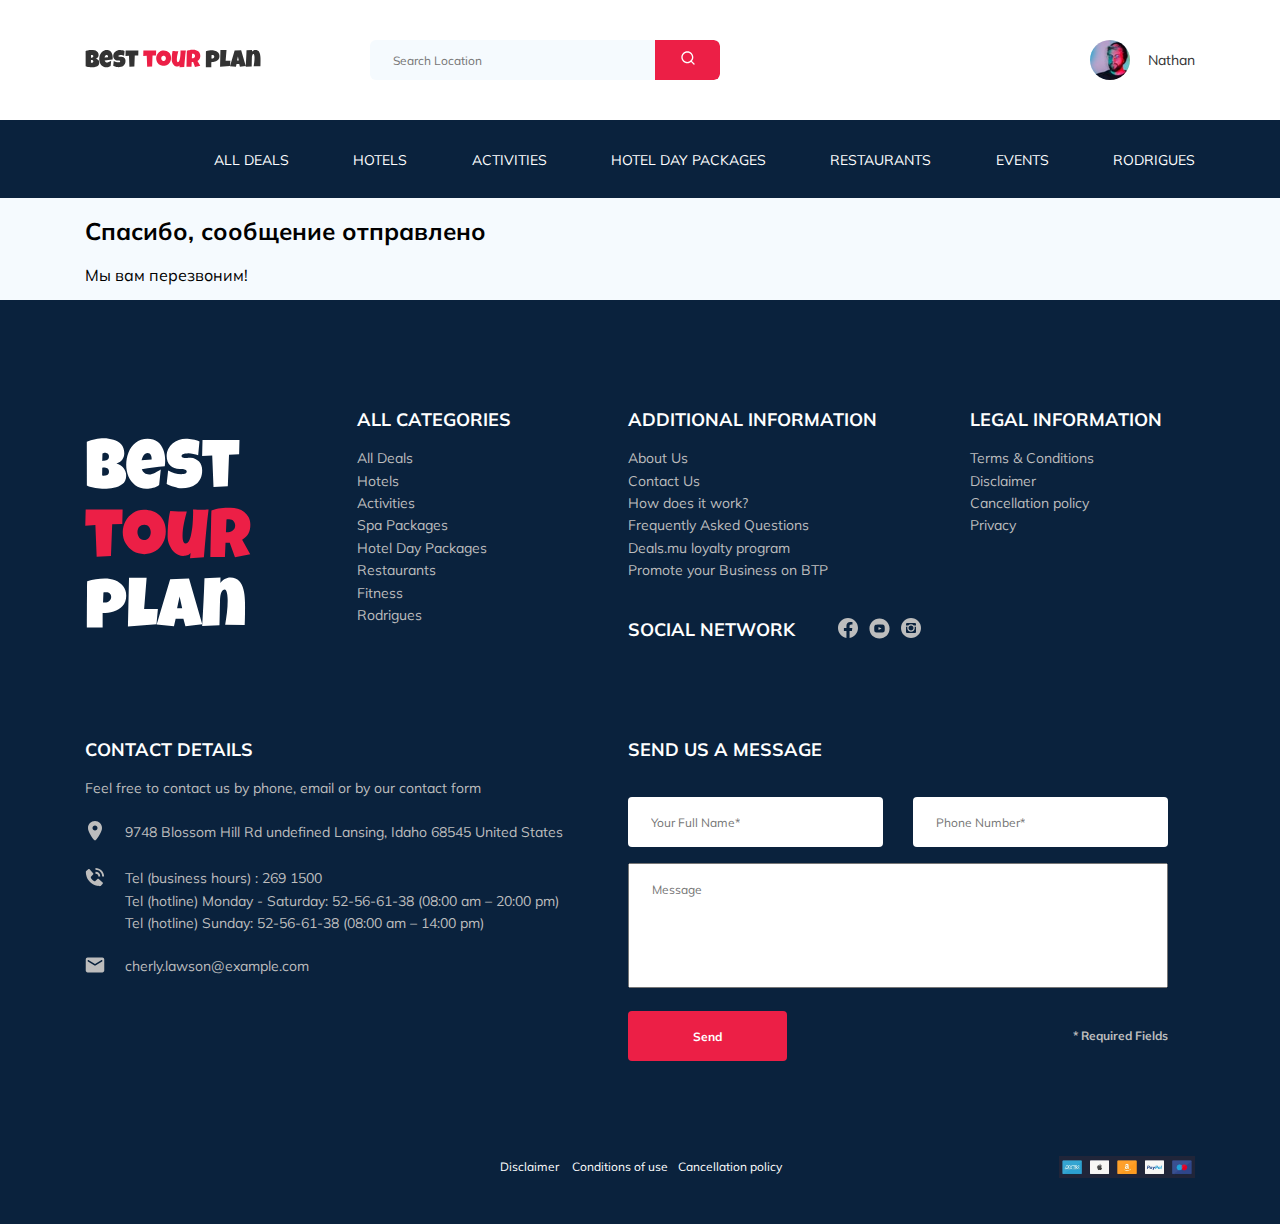
==== thankyou.html @ fdce891c "create php file. added phpmailer" ====
<!DOCTYPE html>
<html lang="en">
  <head>
    <meta charset="UTF-8" />
    <meta http-equiv="X-UA-Compatible" content="IE=edge" />
    <meta name="viewport" content="width=device-width, initial-scale=1" />
    <meta
      name="viewport"
      content="initial-scale=1.0, user-scalable=no, maximum-scale=1"
    />

    <title>Best Tour-Plan:Hotel Booking</title>
    <link rel="preconnect" href="https://fonts.googleapis.com" />
    <link rel="preconnect" href="https://fonts.gstatic.com" crossorigin />
    <link
      href="https://fonts.googleapis.com/css2?family=Mulish:wght@300;400;600;700&family=Nunito:wght@400;600;800&display=swap"
      rel="stylesheet"
    />
    <link rel="stylesheet" href="css/style.css" />
    <link rel="stylesheet" href="css/normalize.css" />
    <link rel="stylesheet" href="css/swiper-bundle.min.css" />
  </head>
  <body>
    <header class="navbar navbar__mobile_fixed">
      <div class="container">
        <div class="navbar-top">
          <a href="#" class="logo">
            <img
              src="img/horizontal-logo.svg"
              alt="Logo: Best Tour Plan"
              class="logo__image"
            />
          </a>

          <form
            action="#"
            class="search navbar__search navbar__search__mobile_hidden"
          >
            <input
              type="text"
              class="search__input"
              placeholder="Search Location"
            />
            <button class="search__button">
              <img src="img/search.svg" alt="" />
            </button>
          </form>
          <div class="user navbar__user navbar__user__mobile_hidden">
            <a href="#" class="user__link">
              <img
                src="img/user-avatar.jpg"
                alt="avatar: Nathan"
                class="user__avatar"
              />
              <span class="user__name">Nathan</span>
            </a>
          </div>
          <!-- /.user -->
          <button class="menu-button navbar-top__menu-button">
            <span class="menu-button__line"></span>
            <span class="menu-button__line"></span>
            <span class="menu-button__line"></span>
          </button>
        </div>
        <!-- /.navbar-top -->
      </div>
      <!-- /.container -->
      <div class="navbar-bottom">
        <div class="container">
          <nav class="navbar-menu navbar-menu__visible">
            <ul class="navbar-menu__list navbar-menu__list__visible">
              <li class="navbar-menu__item navbar-menu__item__user">
                <div class="user navbar__user navbar__user__mobile_visible">
                  <a
                    href="#"
                    class="user__link navbar__user__mobile_visible__link"
                  >
                    <img
                      src="img/user-avatar.jpg"
                      alt="avatar: Nathan"
                      class="user__avatar navbar__user__mobile_visible__avatar"
                    />
                    <span class="user__name navbar__user__mobile_visible__name"
                      >Nathan</span
                    >
                  </a>
                </div>
                <!-- /.user -->
              </li>
              <li class="navbar-menu__item navbar-menu__item__search">
                <form
                  action="#"
                  class="search navbar__search navbar__search__mobile_visible"
                >
                  <input
                    type="text"
                    class="search__input navbar__search__mobile_visible__input"
                    placeholder="Search Location"
                  />
                  <button
                    class="
                      search__button
                      navbar__search__mobile_visible__button
                    "
                  >
                    <img src="img/search.svg" alt="" />
                  </button>
                </form>
              </li>
              <li class="navbar-menu__item">
                <a href="#" class="navbar-menu__link">All Deals</a>
              </li>
              <li class="navbar-menu__item">
                <a href="#" class="navbar-menu__link">Hotels</a>
              </li>
              <li class="navbar-menu__item">
                <a href="#" class="navbar-menu__link">Activities</a>
              </li>
              <li class="navbar-menu__item">
                <a href="#" class="navbar-menu__link">Hotel Day Packages</a>
              </li>
              <li class="navbar-menu__item">
                <a href="#" class="navbar-menu__link">Restaurants</a>
              </li>
              <li class="navbar-menu__item">
                <a href="#" class="navbar-menu__link">Events</a>
              </li>
              <li class="navbar-menu__item">
                <a href="#" class="navbar-menu__link">Rodrigues</a>
              </li>
            </ul>
          </nav>
          <!-- /.navbar-menu -->
        </div>
        <!-- /.container -->
      </div>
      <!-- /.navbar-bottom -->
    </header>
    <div class="container">
      <h2>Спасибо, сообщение отправлено</h2>
      <p>Мы вам перезвоним!</p>
    </div>
    <section class="hotel">
      <!-- /.container -->
      <footer class="footer">
        <div class="container">
          <div class="footer-wrapper">
            <img
              src="img/vertical-logo.svg"
              alt="Image: logo"
              class="footer__logo"
            />
            <div class="footer__list categories">
              <h3 class="footer__title">ALL CATEGORIES</h3>
              <ul class="footer__stack">
                <li class="footer__item">
                  <a href="#" class="footer__link">All Deals </a>
                </li>
                <li class="footer__item">
                  <a href="#" class="footer__link">Hotels</a>
                </li>
                <li class="footer__item">
                  <a href="#" class="footer__link">Activities</a>
                </li>
                <li class="footer__item">
                  <a href="#" class="footer__link">Spa Packages </a>
                </li>
                <li class="footer__item">
                  <a href="#" class="footer__link">Hotel Day Packages </a>
                </li>
                <li class="footer__item">
                  <a href="#" class="footer__link">Restaurants </a>
                </li>
                <li class="footer__item">
                  <a href="#" class="footer__link">Fitness </a>
                </li>
                <li class="footer__item">
                  <a href="#" class="footer__link">Rodrigues </a>
                </li>
              </ul>
            </div>
            <!-- /.footer__list -->
            <div class="footer__list additional">
              <h3 class="footer__title">ADDITIONAL INFORMATION</h3>
              <ul class="footer__stack">
                <li class="footer__item">
                  <a href="#" class="footer__link">About Us</a>
                </li>
                <li class="footer__item">
                  <a href="#" class="footer__link">Contact Us </a>
                </li>
                <li class="footer__item">
                  <a href="#" class="footer__link">How does it work?</a>
                </li>
                <li class="footer__item">
                  <a href="#" class="footer__link"
                    >Frequently Asked Questions</a
                  >
                </li>
                <li class="footer__item">
                  <a href="#" class="footer__link">Deals.mu loyalty program</a>
                </li>
                <li class="footer__item">
                  <a href="#" class="footer__link"
                    >Promote your Business on BTP</a
                  >
                </li>
              </ul>
            </div>
            <!-- /.footer__list -->
            <div class="footer__social-network social">
              <h3 class="footer__title footer__social-network__title__inline">
                Social Network
              </h3>
              <div class="footer__link-wrapper">
                <a href="#" class="footer__link footer__social-network__link"
                  ><img src="img/facebook.svg" alt="Icon: facebook" /></a
                ><a href="#" class="footer__link footer__social-network__link"
                  ><img src="img/youtube.svg" alt="Icon: youtube" /></a
                ><a href="#" class="footer__link footer__social-network__link"
                  ><img src="img/inst.svg" alt="Icon: instagram"
                /></a>
              </div>
            </div>
            <!-- /.footer__social-network -->
            <div class="footer__list information">
              <h3 class="footer__title">LEGAL INFORMATION</h3>
              <ul class="footer__stack">
                <li class="footer__item">
                  <a href="#" class="footer__link">Terms & Conditions</a>
                </li>
                <li class="footer__item">
                  <a href="#" class="footer__link">Disclaimer </a>
                </li>
                <li class="footer__item">
                  <a href="#" class="footer__link">Cancellation policy</a>
                </li>
                <li class="footer__item">
                  <a href="#" class="footer__link">Privacy</a>
                </li>
              </ul>
            </div>
            <!-- /.footer__list -->
            <div class="footer__contact-details details">
              <h3 class="footer__title">Contact Details</h3>
              <p class="footer__text">
                Feel free to contact us by phone, email or by our contact form
              </p>
              <ul class="footer__stack footer__contact-details__a-list">
                <li class="footer__item footer__item__mb20">
                  <div class="footer__icon-wrapper">
                    <img
                      src="img/map-marker.svg"
                      alt="Icon: map-marker"
                      class="footer__icon"
                    />
                  </div>
                  9748 Blossom Hill Rd undefined Lansing, Idaho 68545 United
                  States
                </li>
                <li class="footer__item footer__item__mb20">
                  <div class="footer__icon-wrapper">
                    <img
                      src="img/phone.svg"
                      alt="Icon: Phone"
                      class="footer__icon"
                    />
                  </div>
                  Tel (business hours) : 269 1500<br />
                  Tel (hotline) Monday - Saturday: 52-56-61-38 (08:00 am – 20:00
                  pm)<br />
                  Tel (hotline) Sunday: 52-56-61-38 (08:00 am – 14:00 pm)
                </li>
                <li class="footer__item footer__item__mb20">
                  <div class="footer__icon-wrapper">
                    <img
                      src="img/email.svg"
                      alt="Icon: email"
                      class="footer__icon"
                    />
                  </div>
                  cherly.lawson@example.com
                </li>
              </ul>
            </div>
            <!-- /.footer__contact-details -->
            <div class="footer__message message">
              <h3 class="footer__title message__title">Send us a message</h3>
              <form action="send.php" method="POST" class="footer__form">
                <input
                  type="text"
                  class="footer__input footer__input__name"
                  placeholder="Your Full Name*"
                  name="name"
                />
                <input
                  type="text"
                  class="footer__input footer__input__phone"
                  placeholder="Phone Number*"
                  name="phone"
                />
                <textarea
                  cols="30"
                  rows="10"
                  class="footer__area"
                  placeholder="Message"
                  name="message"
                ></textarea>
                <button class="footer__button">Send</button>
                <span class="footer__field">* Required Fields</span>
                <!-- /.footer__fields -->
              </form>
            </div>
            <!-- /.footer__message -->
          </div>
          <!-- /.footer-wrapper -->
          <div class="footer__bottom bottom">
            <div class="footer__bottom__stack">
              <a href="#" class="footer__bottom__link">Disclaimer </a
              ><a href="#" class="footer__bottom__link">Conditions of use</a
              ><a href="#" class="footer__bottom__link">Cancellation policy</a>
            </div>
            <img
              src="img/foot-bottom.png"
              alt="Image: partner "
              class="footer__bottom__image"
            />
          </div>
          <!-- /.footer__bottom bottom -->
        </div>
        <!-- /.container -->
      </footer>
      <!-- /.footer -->
    </section>
    <script
      src="https://api-maps.yandex.ru/2.1/?apikey=2a836d25-be37-4514-827c-ad7f2ddc167f&lang=ru_RU"
      type="text/javascript"
    ></script>
    <script src="js/jquery-3.6.0.min.js"></script>
    <script src="js/parallax.min.js"></script>
    <script src="js/swiper-bundle.min.js"></script>
    <script src="js/main.js"></script>
  </body>
</html>
---- css/style.css ----
* {
  -webkit-box-sizing: border-box;
          box-sizing: border-box;
}

body {
  font-family: 'Mulish', sans-serif;
  background-color: #F5FAFE;
}

.container {
  max-width: 1110px;
  margin: auto;
}

img {
  max-width: 100%;
}

.navbar {
  background-color: #fff;
}

.navbar-top {
  display: -webkit-box;
  display: -ms-flexbox;
  display: flex;
  -webkit-box-align: center;
      -ms-flex-align: center;
          align-items: center;
  -webkit-box-pack: justify;
      -ms-flex-pack: justify;
          justify-content: space-between;
  padding-top: 40px;
  padding-bottom: 40px;
}

.navbar-top__menu-button {
  display: none;
}

.navbar__search {
  margin-right: auto;
  margin-left: 108px;
}

.navbar-bottom {
  background-color: #0A223D;
  color: #fff;
}

.navbar-menu {
  padding-top: 30px;
  padding-bottom: 30px;
}

.navbar-menu__list {
  list-style-type: none;
  margin: 0;
  padding: 0;
  display: -webkit-box;
  display: -ms-flexbox;
  display: flex;
  -webkit-box-align: center;
      -ms-flex-align: center;
          align-items: center;
  -webkit-box-pack: justify;
      -ms-flex-pack: justify;
          justify-content: space-between;
}

.navbar-menu__link {
  text-decoration: none;
  color: #fff;
  font-size: 14px;
  line-height: 17,57px;
  text-transform: uppercase;
}

.logo {
  width: 177px;
  height: auto;
}

.search {
  display: -webkit-box;
  display: -ms-flexbox;
  display: flex;
  position: relative;
  border-radius: 6px;
  overflow: hidden;
  height: 40px;
}

.search__input {
  width: 350px;
  background-color: #F5FAFE;
  height: 100%;
  border: none;
  font-weight: 400;
  font-size: 12px;
  line-height: 15px;
  padding-left: 23px;
  padding-right: 90px;
}

.search__button {
  position: absolute;
  right: 0;
  width: 65px;
  height: 100%;
  background-color: #EC1F46;
  border-radius: 0px 6px 6px 0px;
  border: none;
}

.user__avatar {
  width: 40px;
  height: 40px;
  border-radius: 50%;
  -o-object-fit: cover;
     object-fit: cover;
  margin-right: 18px;
}

.user__link {
  text-decoration: none;
  display: -webkit-box;
  display: -ms-flexbox;
  display: flex;
  -webkit-box-align: center;
      -ms-flex-align: center;
          align-items: center;
}

.user__name {
  font-size: 14px;
  color: #333333;
}

.navbar__user__mobile_visible {
  display: none;
}

.navbar__search__mobile_visible {
  display: none;
}

.breadcrumbs-list {
  list-style-type: none;
  display: -webkit-box;
  display: -ms-flexbox;
  display: flex;
  -webkit-box-align: center;
      -ms-flex-align: center;
          align-items: center;
  padding-left: 0;
  margin-top: 18px;
  margin-bottom: 18px;
  font-size: 10px;
  line-height: 13px;
}

.breadcrumbs-list__link {
  text-decoration: none;
  color: inherit;
}

.breadcrumbs-list__item:not(:last-child)::after {
  content: '/';
  margin-right: 4px;
}

.hotel-info {
  display: -webkit-box;
  display: -ms-flexbox;
  display: flex;
  -webkit-box-align: center;
      -ms-flex-align: center;
          align-items: center;
  -webkit-box-pack: justify;
      -ms-flex-pack: justify;
          justify-content: space-between;
  margin-top: 24px;
  margin-bottom: 20px;
  width: 100%;
}

.hotel-info__wrapper {
  display: -webkit-box;
  display: -ms-flexbox;
  display: flex;
  -webkit-box-align: center;
      -ms-flex-align: center;
          align-items: center;
  -ms-flex-wrap: wrap;
      flex-wrap: wrap;
}

.hotel-info__stars {
  display: -webkit-box;
  display: -ms-flexbox;
  display: flex;
  -ms-flex-preferred-size: 100%;
      flex-basis: 100%;
}

.hotel-info__name {
  font-size: 24px;
  line-height: 30px;
  text-transform: uppercase;
  margin-top: 5px;
  margin-bottom: 0;
  margin-right: 14px;
}

.hotel-info__offer {
  font-size: 10px;
  line-height: 13px;
  color: #fff;
  padding: 4px 9px;
  border-radius: 3px;
  background-color: #EC1F46;
  margin-top: 4px;
}

.hotel-info__service {
  font-size: 14px;
  line-height: 15px;
  margin-top: 2px;
}

.hotel-info__rating {
  display: -webkit-box;
  display: -ms-flexbox;
  display: flex;
  -ms-flex-wrap: wrap;
      flex-wrap: wrap;
  -webkit-box-orient: vertical;
  -webkit-box-direction: normal;
      -ms-flex-direction: column;
          flex-direction: column;
  text-align: center;
  padding: 9px 6px 6px 6px;
  background-color: #EC1F46;
  color: #fff;
  border-radius: 3px;
}

.hotel-info__rating__user {
  font-size: 8px;
  line-height: 10px;
  -ms-flex-preferred-size: 100%;
      flex-basis: 100%;
}

.hotel-info__rating__stock {
  font-size: 14px;
  line-height: 18px;
}

.stars {
  margin-right: 2px;
}

.hotel-network {
  display: -webkit-box;
  display: -ms-flexbox;
  display: flex;
  -webkit-box-pack: justify;
      -ms-flex-pack: justify;
          justify-content: space-between;
  margin-bottom: 68px;
}

.hotel-slider {
  width: 728px;
  height: 450px;
}

.hotel-slider__swiper {
  width: 100%;
  height: 450px;
  position: relative;
  border-radius: 8px;
}

.hotel-slider__swiper:after {
  content: '';
  width: 100%;
  height: 100%;
  position: absolute;
  z-index: 10;
  top: 0;
  right: 0;
  bottom: 0;
  left: 0;
  background: -webkit-gradient(linear, left top, left bottom, from(rgba(0, 122, 223, 0.48)), to(rgba(255, 255, 255, 0.128)));
  background: linear-gradient(180deg, rgba(0, 122, 223, 0.48) 0%, rgba(255, 255, 255, 0.128) 100%);
}

.hotel-slider__button {
  position: absolute;
  background-color: transparent;
  width: 30px;
  height: 30px;
  top: 50%;
  -webkit-transform: translateY(-50%);
          transform: translateY(-50%);
  z-index: 15;
  cursor: pointer;
  border: none;
}

.hotel-slider__button__next {
  right: 18px;
  background-image: url(../img/arrow-next.svg);
  background-repeat: no-repeat;
  background-size: 10px;
  background-position: center;
}

.hotel-slider__button__prev {
  left: 18px;
  background-image: url(../img/arrow-prev.svg);
  background-repeat: no-repeat;
  background-size: 10px;
  background-position: center;
}

.hotel-img {
  width: 100%;
  height: 100%;
  -o-object-fit: cover;
     object-fit: cover;
}

.booking {
  width: 350px;
  height: 210px;
  background-color: #0A223D;
  color: #fff;
  padding: 28px;
  border-radius: 8px;
  margin-bottom: 18px;
}

.booking-price--person {
  display: -webkit-box;
  display: -ms-flexbox;
  display: flex;
  -webkit-box-pack: justify;
      -ms-flex-pack: justify;
          justify-content: space-between;
}

.booking-price {
  display: -webkit-box;
  display: -ms-flexbox;
  display: flex;
  -webkit-box-orient: vertical;
  -webkit-box-direction: normal;
      -ms-flex-direction: column;
          flex-direction: column;
  margin-bottom: 9px;
}

.booking-price__starts {
  font-family: Nunito;
  font-style: normal;
  font-weight: normal;
  font-size: 10px;
  line-height: 14px;
  margin-bottom: 0;
}

.booking-price__value {
  font-family: Nunito;
  font-style: normal;
  font-weight: 800;
  font-size: 24px;
  line-height: 33px;
  margin-bottom: 1px;
}

.booking-price__per-room {
  font-family: Nunito;
  font-style: normal;
  font-weight: normal;
  font-size: 12px;
  line-height: 16px;
}

.booking-person {
  margin-top: 8px;
}

.booking-person__amount {
  display: -webkit-box;
  display: -ms-flexbox;
  display: flex;
  -webkit-box-pack: justify;
      -ms-flex-pack: justify;
          justify-content: space-between;
  min-width: 80px;
  font-family: Nunito;
  font-style: normal;
  font-weight: normal;
  font-size: 12px;
  line-height: 16px;
}

.booking-call {
  display: -webkit-box;
  display: -ms-flexbox;
  display: flex;
  -webkit-box-pack: justify;
      -ms-flex-pack: justify;
          justify-content: space-between;
  font-family: Nunito;
  font-style: normal;
  font-weight: 600;
  font-size: 18px;
  line-height: 25px;
  margin-bottom: 17px;
}

.booking-call__link {
  text-decoration: none;
  color: #fff;
}

.booking-call__resort {
  width: 76px;
  height: 25px;
}

.booking-button {
  width: 100%;
  height: 45px;
  padding: 13px 81px;
  font-family: Nunito;
  font-style: normal;
  font-weight: 600;
  font-size: 13px;
  line-height: 19px;
  color: #fff;
  border-radius: 4px;
  background-color: #EC1F46;
  border: none;
  cursor: pointer;
}

.hotel-map {
  width: 350px;
  height: 223px;
  border-radius: 10px;
  overflow: hidden;
}

.hotel-person-map {
  max-width: 100%;
  margin: 0;
}

.newsletter {
  padding: 100px 0 80px 0;
  background-position: center;
  background-repeat: no-repeat;
  background-size: cover;
  position: relative;
}

.newsletter:before {
  content: '';
  width: 100%;
  height: 100%;
  position: absolute;
  top: 0;
  right: 0;
  bottom: 0;
  left: 0;
  background-color: rgba(10, 34, 61, 0.8);
}

.newsletter-wrapper {
  position: relative;
  display: -webkit-box;
  display: -ms-flexbox;
  display: flex;
  -webkit-box-pack: justify;
      -ms-flex-pack: justify;
          justify-content: space-between;
  -webkit-box-align: center;
      -ms-flex-align: center;
          align-items: center;
  margin: auto;
  width: 731px;
  max-height: 75px;
}

.newsletter-wrapper__text {
  display: -webkit-box;
  display: -ms-flexbox;
  display: flex;
  -webkit-box-orient: vertical;
  -webkit-box-direction: normal;
      -ms-flex-direction: column;
          flex-direction: column;
}

.newsletter-wrapper__text__title {
  font-family: Mulish;
  font-style: normal;
  font-weight: 300;
  font-size: 24px;
  line-height: 30px;
  color: #fff;
  margin: 0;
}

.newsletter-wrapper__text__new {
  font-family: Mulish;
  font-style: normal;
  font-weight: 600;
  font-size: 36px;
  line-height: 45px;
  text-transform: uppercase;
  color: #fff;
}

.newsletter-wrapper__send {
  position: relative;
  border-radius: 4px;
  overflow: hidden;
  width: 355px;
  height: 55px;
}

.newsletter-wrapper__send__input {
  display: block;
  position: absolute;
  width: 100%;
  height: 100%;
  padding-left: 33px;
  padding-right: 75px;
  border: none;
  font-family: Mulish;
  font-style: normal;
  font-weight: 300;
  font-size: 14px;
  line-height: 18px;
  color: #BDBDBD;
}

.newsletter-wrapper__send__button {
  position: absolute;
  top: 0;
  right: 0;
  border: none;
  background-color: #EC1F46;
  min-width: 65px;
  height: 100%;
  font-family: Mulish;
  font-style: normal;
  font-weight: bold;
  font-size: 12px;
  line-height: 15px;
  color: #fff;
}

.reviews {
  padding: 40px 0 70px 0;
}

.reviews__title {
  text-align: center;
  font-family: Mulish;
  font-style: normal;
  font-weight: bold;
  font-size: 36px;
  line-height: 45px;
  text-transform: uppercase;
  margin-bottom: 70px;
}

.reviews-slider__subscribe {
  position: relative;
  display: -webkit-box;
  display: -ms-flexbox;
  display: flex;
  -webkit-box-orient: vertical;
  -webkit-box-direction: normal;
      -ms-flex-direction: column;
          flex-direction: column;
  -webkit-box-align: center;
      -ms-flex-align: center;
          align-items: center;
  margin: 45px auto 0;
  width: 730px;
  background-color: #fff;
  padding: 0 62px 30px;
  border-radius: 8px;
  -ms-flex-negative: 0;
      flex-shrink: 0;
}

.reviews-slider__subscribe::before {
  content: '';
  position: absolute;
  top: 118px;
  right: 62px;
  width: 70px;
  height: 47px;
  background-repeat: no-repeat;
  background-image: url(../img/quote-right.svg);
}

.reviews-slider__subscribe::after {
  content: '';
  position: absolute;
  top: 13px;
  left: 62px;
  width: 70px;
  height: 47px;
  background-repeat: no-repeat;
  background-image: url(../img/quote-left.svg);
}

.reviews-slider__subscribe__profile {
  display: -webkit-box;
  display: -ms-flexbox;
  display: flex;
  -webkit-box-orient: vertical;
  -webkit-box-direction: normal;
      -ms-flex-direction: column;
          flex-direction: column;
  -webkit-box-align: center;
      -ms-flex-align: center;
          align-items: center;
  margin-top: -45px;
  margin-bottom: 32px;
}

.reviews-slider__subscribe__profile__name {
  font-family: Mulish;
  font-style: normal;
  font-weight: bold;
  font-size: 12px;
  line-height: 15px;
  color: #EC1F46;
  margin-bottom: 10px;
}

.reviews-slider__subscribe__profile__date {
  font-family: Mulish;
  font-style: normal;
  font-weight: normal;
  font-size: 10px;
  line-height: 13px;
  margin-bottom: 4px;
}

.reviews-slider__subscribe__profile__stars {
  width: 48px;
  display: -webkit-box;
  display: -ms-flexbox;
  display: flex;
  -webkit-box-pack: justify;
      -ms-flex-pack: justify;
          justify-content: space-between;
}

.reviews-slider__subscribe__profile__img {
  width: 90px;
  height: 90px;
  -o-object-fit: cover;
     object-fit: cover;
  border-radius: 50%;
  margin-bottom: 9px;
}

.reviews-slider__subscribe__text {
  font-family: Mulish;
  font-style: normal;
  font-weight: normal;
  font-size: 12px;
  line-height: 160%;
  text-align: justify;
  max-width: 537px;
  max-height: 150px;
  overflow-y: scroll;
  overflow: auto;
  -ms-overflow-style: none;
  scrollbar-width: none;
}

.reviews-slider__subscribe__text::-webkit-scrollbar {
  width: 0;
  height: 0;
}

.reviews-slider__button {
  position: absolute;
  background-color: transparent;
  width: 30px;
  height: 30px;
  top: 50%;
  -webkit-transform: translateY(-50%);
          transform: translateY(-50%);
  z-index: 99;
  cursor: pointer;
  border: none;
}

.reviews-slider__button__next {
  right: 0;
  background-image: url(../img/arrow-next-rew.svg);
  background-repeat: no-repeat;
  background-size: 10px;
  background-position: center;
}

.reviews-slider__button__prev {
  left: 0;
  background-image: url(../img/arrow-prev-rew.svg);
  background-repeat: no-repeat;
  background-size: 10px;
  background-position: center;
}

.activities {
  padding: 60px 0 98px 0;
}

.activities-title {
  font-family: Mulish;
  font-style: normal;
  font-weight: bold;
  font-size: 24px;
  line-height: 30px;
  text-transform: uppercase;
  margin-bottom: 57px;
}

.activities-action {
  display: -webkit-box;
  display: -ms-flexbox;
  display: flex;
  -webkit-box-align: center;
      -ms-flex-align: center;
          align-items: center;
  -webkit-box-pack: justify;
      -ms-flex-pack: justify;
          justify-content: space-between;
}

.activities-action__img {
  position: absolute;
  top: 0;
  right: 0;
  bottom: 0;
  left: 0;
  width: 100%;
  height: 100%;
  -o-object-fit: cover;
     object-fit: cover;
  border-radius: 6px;
}

.activities-action__text {
  position: absolute;
  left: 26px;
  bottom: 72px;
  font-family: Mulish;
  font-style: normal;
  font-weight: bold;
  font-size: 16px;
  line-height: 20px;
  color: #fff;
  text-align: left;
  max-width: 200px;
  max-height: 150px;
  margin-bottom: 1px;
  -ms-flex-negative: 0;
      flex-shrink: 0;
  overflow-y: scroll;
  overflow: auto;
  -ms-overflow-style: none;
  scrollbar-width: none;
}

.activities-action__text::-webkit-scrollbar {
  width: 0;
  height: 0;
}

.activities-action__button {
  position: absolute;
  left: 26px;
  bottom: 24px;
  width: 101px;
  height: 30px;
  background-color: #EC1F46;
  border: none;
  border-radius: 4px;
  font-family: Nunito;
  font-style: normal;
  font-weight: 600;
  font-size: 12px;
  line-height: 16px;
  color: #fff;
  padding: 7px 22px;
  cursor: pointer;
}

.game {
  position: relative;
  width: 255px;
  height: 255px;
  overflow: hidden;
  border-radius: 6px;
}

.game::before {
  content: '';
  position: absolute;
  top: 0;
  right: 0;
  bottom: 0;
  left: 0;
  background: linear-gradient(179.83deg, rgba(196, 196, 196, 0) 35.34%, #0A223D 99.85%);
  z-index: 0;
}

.other-packages-title {
  font-family: Mulish;
  font-style: normal;
  font-weight: bold;
  font-size: 36px;
  line-height: 45px;
  text-align: center;
  text-transform: uppercase;
}

.packages {
  display: -ms-grid;
  display: grid;
  -ms-grid-rows: 500px 500px;
  -ms-grid-columns: 350px 350px 350px;
      grid-template: 500px 500px / 350px 350px 350px;
  gap: 30px;
  margin-bottom: 70px;
}

.packages-cards {
  -ms-grid-column: 1;
  -ms-grid-column-span: 2;
  grid-column: 1 / span 2;
  position: relative;
  display: -webkit-box;
  display: -ms-flexbox;
  display: flex;
  border-radius: 6px;
  overflow: hidden;
}

.packages-cards__stars {
  display: -webkit-box;
  display: -ms-flexbox;
  display: flex;
}

.packages-cards__img {
  width: 366px;
  height: 100%;
  -o-object-fit: cover;
     object-fit: cover;
}

.packages-cards__info {
  padding: 46px 21px 30px 43px;
  width: 364px;
  background-color: #0A223D;
  color: #fff;
}

.packages-cards__info__main {
  margin-bottom: 27px;
}

.packages-cards__title {
  margin: 0px;
  margin-top: 5px;
  font-family: Mulish;
  font-style: normal;
  font-weight: bold;
  font-size: 18px;
  line-height: 23px;
}

.packages-cards__text {
  display: block;
  font-family: Mulish;
  font-style: normal;
  font-weight: normal;
  font-size: 14px;
  line-height: 160.6%;
  max-height: 165px;
  -ms-flex-negative: 0;
      flex-shrink: 0;
  overflow-y: scroll;
  overflow: auto;
  -ms-overflow-style: none;
  scrollbar-width: none;
}

.packages-cards__text::-webkit-scrollbar {
  width: 0;
  height: 0;
}

.packages-cards__person {
  margin-top: 34px;
  margin-bottom: 37px;
  font-family: Mulish;
  font-style: normal;
  font-weight: normal;
  font-size: 12px;
  line-height: 15px;
}

.packages-cards__person__map {
  display: -webkit-box;
  display: -ms-flexbox;
  display: flex;
  -webkit-box-align: center;
      -ms-flex-align: center;
          align-items: center;
  margin-bottom: 11px;
}

.packages-cards__person__map__text {
  margin-left: 14px;
}

.packages-cards__person__room {
  display: -webkit-box;
  display: -ms-flexbox;
  display: flex;
  -webkit-box-align: center;
      -ms-flex-align: center;
          align-items: center;
}

.packages-cards__person__room__text {
  margin-left: 14px;
}

.packages-cards__person__guest {
  display: -webkit-box;
  display: -ms-flexbox;
  display: flex;
  -webkit-box-align: center;
      -ms-flex-align: center;
          align-items: center;
  margin-bottom: 11px;
}

.packages-cards__person__guest__text {
  margin-left: 14px;
}

.packages-cards__buy {
  display: -webkit-box;
  display: -ms-flexbox;
  display: flex;
  -ms-flex-wrap: wrap;
      flex-wrap: wrap;
  -webkit-box-pack: justify;
      -ms-flex-pack: justify;
          justify-content: space-between;
  -webkit-box-align: center;
      -ms-flex-align: center;
          align-items: center;
}

.packages-cards__buy__noprice {
  -ms-flex-preferred-size: 100%;
      flex-basis: 100%;
  font-family: Mulish;
  font-style: normal;
  font-weight: normal;
  font-size: 14px;
  line-height: 18px;
  -webkit-text-decoration-line: line-through;
          text-decoration-line: line-through;
}

.packages-cards__buy__price {
  font-family: Mulish;
  font-style: normal;
  font-weight: bold;
  font-size: 24px;
  line-height: 30px;
}

.packages-cards__buy__button {
  font-family: Nunito;
  font-style: normal;
  font-weight: 600;
  font-size: 14px;
  line-height: 19px;
  padding: 12px 28px;
  background-color: #EC1F46;
  border: none;
  border-radius: 4px;
  cursor: pointer;
  color: #fff;
}

.packages-cards__offer {
  position: absolute;
  left: 0;
  top: 26px;
  padding: 8px 12px;
  background-color: #EC1F46;
  color: #fff;
  font-family: Mulish;
  font-style: normal;
  font-weight: 600;
  font-size: 12px;
  line-height: 15px;
  border-radius: 4px;
}

.packages-card-one {
  position: relative;
  display: -webkit-box;
  display: -ms-flexbox;
  display: flex;
  -webkit-box-orient: vertical;
  -webkit-box-direction: normal;
      -ms-flex-direction: column;
          flex-direction: column;
  overflow: hidden;
  border-radius: 6px;
}

.packages-card-one__image {
  width: 100%;
  height: 250px;
}

.packages-card-one__info {
  background-color: #0A223D;
  color: #fff;
  padding: 30px 21px 24px 32px;
}

.packages-card-one__title {
  margin: 0;
  margin-bottom: 23px;
}

.packages-card-one__person {
  margin-top: 23px;
  margin-bottom: 24px;
  font-family: Mulish;
  font-style: normal;
  font-weight: normal;
  font-size: 12px;
  line-height: 15px;
}

.packages-card-one__person__map {
  display: -webkit-box;
  display: -ms-flexbox;
  display: flex;
  -webkit-box-align: center;
      -ms-flex-align: center;
          align-items: center;
  margin-bottom: 11px;
}

.packages-card-one__person__map__text {
  margin-left: 14px;
}

.packages-card-one__person__room {
  display: -webkit-box;
  display: -ms-flexbox;
  display: flex;
  -webkit-box-align: center;
      -ms-flex-align: center;
          align-items: center;
}

.packages-card-one__person__room__text {
  margin-left: 14px;
}

.packages-card-one__person__guest {
  display: -webkit-box;
  display: -ms-flexbox;
  display: flex;
  -webkit-box-align: center;
      -ms-flex-align: center;
          align-items: center;
  margin-bottom: 11px;
}

.packages-card-one__person__guest__text {
  margin-left: 14px;
}

.packages-card-one__buy {
  display: -webkit-box;
  display: -ms-flexbox;
  display: flex;
  -ms-flex-wrap: wrap;
      flex-wrap: wrap;
  -webkit-box-pack: justify;
      -ms-flex-pack: justify;
          justify-content: space-between;
  -webkit-box-align: center;
      -ms-flex-align: center;
          align-items: center;
}

.packages-card-one__buy__noprice {
  -ms-flex-preferred-size: 100%;
      flex-basis: 100%;
  font-family: Mulish;
  font-style: normal;
  font-weight: normal;
  font-size: 14px;
  line-height: 18px;
  -webkit-text-decoration-line: line-through;
          text-decoration-line: line-through;
}

.packages-card-one__buy__price {
  font-family: Mulish;
  font-style: normal;
  font-weight: bold;
  font-size: 24px;
  line-height: 30px;
}

.packages-card-one__buy__button {
  font-family: Nunito;
  font-style: normal;
  font-weight: 600;
  font-size: 14px;
  line-height: 19px;
  padding: 12px 28px;
  background-color: #EC1F46;
  border: none;
  border-radius: 4px;
  cursor: pointer;
  color: #fff;
}

.packages-card-one__offer {
  position: absolute;
  left: 0;
  top: 26px;
  padding: 4px 9px;
  background-color: #EC1F46;
  color: #fff;
  font-family: Mulish;
  font-style: normal;
  font-weight: 600;
  font-size: 8px;
  line-height: 10px;
  border-radius: 4px;
}

.packages-card-two {
  position: relative;
  display: -webkit-box;
  display: -ms-flexbox;
  display: flex;
  -webkit-box-orient: vertical;
  -webkit-box-direction: normal;
      -ms-flex-direction: column;
          flex-direction: column;
  overflow: hidden;
  border-radius: 6px;
}

.packages-card-two__image {
  width: 100%;
  height: 250px;
}

.packages-card-two__info {
  background-color: #0A223D;
  color: #fff;
  padding: 30px 21px 24px 32px;
}

.packages-card-two__title {
  margin: 0;
  margin-bottom: 23px;
}

.packages-card-two__person {
  margin-top: 23px;
  margin-bottom: 24px;
  font-family: Mulish;
  font-style: normal;
  font-weight: normal;
  font-size: 12px;
  line-height: 15px;
}

.packages-card-two__person__map {
  display: -webkit-box;
  display: -ms-flexbox;
  display: flex;
  -webkit-box-align: center;
      -ms-flex-align: center;
          align-items: center;
  margin-bottom: 11px;
}

.packages-card-two__person__map__text {
  margin-left: 14px;
}

.packages-card-two__person__room {
  display: -webkit-box;
  display: -ms-flexbox;
  display: flex;
  -webkit-box-align: center;
      -ms-flex-align: center;
          align-items: center;
}

.packages-card-two__person__room__text {
  margin-left: 14px;
}

.packages-card-two__person__guest {
  display: -webkit-box;
  display: -ms-flexbox;
  display: flex;
  -webkit-box-align: center;
      -ms-flex-align: center;
          align-items: center;
  margin-bottom: 11px;
}

.packages-card-two__person__guest__text {
  margin-left: 14px;
}

.packages-card-two__buy {
  display: -webkit-box;
  display: -ms-flexbox;
  display: flex;
  -ms-flex-wrap: wrap;
      flex-wrap: wrap;
  -webkit-box-pack: justify;
      -ms-flex-pack: justify;
          justify-content: space-between;
  -webkit-box-align: center;
      -ms-flex-align: center;
          align-items: center;
}

.packages-card-two__buy__noprice {
  -ms-flex-preferred-size: 100%;
      flex-basis: 100%;
  font-family: Mulish;
  font-style: normal;
  font-weight: normal;
  font-size: 14px;
  line-height: 18px;
  -webkit-text-decoration-line: line-through;
          text-decoration-line: line-through;
}

.packages-card-two__buy__price {
  font-family: Mulish;
  font-style: normal;
  font-weight: bold;
  font-size: 24px;
  line-height: 30px;
}

.packages-card-two__buy__button {
  font-family: Nunito;
  font-style: normal;
  font-weight: 600;
  font-size: 14px;
  line-height: 19px;
  padding: 12px 28px;
  background-color: #EC1F46;
  border: none;
  border-radius: 4px;
  cursor: pointer;
  color: #fff;
}

.packages-card-two__offer {
  position: absolute;
  left: 0;
  top: 26px;
  padding: 4px 9px;
  background-color: #EC1F46;
  color: #fff;
  font-family: Mulish;
  font-style: normal;
  font-weight: 600;
  font-size: 8px;
  line-height: 10px;
  border-radius: 4px;
}

.packages-card-three {
  position: relative;
  display: -webkit-box;
  display: -ms-flexbox;
  display: flex;
  -webkit-box-orient: vertical;
  -webkit-box-direction: normal;
      -ms-flex-direction: column;
          flex-direction: column;
  overflow: hidden;
  border-radius: 6px;
}

.packages-card-three__image {
  width: 100%;
  height: 250px;
}

.packages-card-three__info {
  background-color: #0A223D;
  color: #fff;
  padding: 30px 21px 24px 32px;
}

.packages-card-three__title {
  margin: 0;
  margin-bottom: 23px;
}

.packages-card-three__person {
  margin-top: 23px;
  margin-bottom: 24px;
  font-family: Mulish;
  font-style: normal;
  font-weight: normal;
  font-size: 12px;
  line-height: 15px;
}

.packages-card-three__person__map {
  display: -webkit-box;
  display: -ms-flexbox;
  display: flex;
  -webkit-box-align: center;
      -ms-flex-align: center;
          align-items: center;
  margin-bottom: 11px;
}

.packages-card-three__person__map__text {
  margin-left: 14px;
}

.packages-card-three__person__room {
  display: -webkit-box;
  display: -ms-flexbox;
  display: flex;
  -webkit-box-align: center;
      -ms-flex-align: center;
          align-items: center;
}

.packages-card-three__person__room__text {
  margin-left: 14px;
}

.packages-card-three__person__guest {
  display: -webkit-box;
  display: -ms-flexbox;
  display: flex;
  -webkit-box-align: center;
      -ms-flex-align: center;
          align-items: center;
  margin-bottom: 11px;
}

.packages-card-three__person__guest__text {
  margin-left: 14px;
}

.packages-card-three__buy {
  display: -webkit-box;
  display: -ms-flexbox;
  display: flex;
  -ms-flex-wrap: wrap;
      flex-wrap: wrap;
  -webkit-box-pack: justify;
      -ms-flex-pack: justify;
          justify-content: space-between;
  -webkit-box-align: center;
      -ms-flex-align: center;
          align-items: center;
}

.packages-card-three__buy__noprice {
  -ms-flex-preferred-size: 100%;
      flex-basis: 100%;
  font-family: Mulish;
  font-style: normal;
  font-weight: normal;
  font-size: 14px;
  line-height: 18px;
  -webkit-text-decoration-line: line-through;
          text-decoration-line: line-through;
}

.packages-card-three__buy__price {
  font-family: Mulish;
  font-style: normal;
  font-weight: bold;
  font-size: 24px;
  line-height: 30px;
}

.packages-card-three__buy__button {
  font-family: Nunito;
  font-style: normal;
  font-weight: 600;
  font-size: 14px;
  line-height: 19px;
  padding: 12px 28px;
  background-color: #EC1F46;
  border: none;
  border-radius: 4px;
  cursor: pointer;
  color: #fff;
}

.packages-card-three__offer {
  position: absolute;
  left: 0;
  top: 26px;
  padding: 4px 9px;
  background-color: #EC1F46;
  color: #fff;
  font-family: Mulish;
  font-style: normal;
  font-weight: 600;
  font-size: 8px;
  line-height: 10px;
  border-radius: 4px;
}

.packages-card-four {
  position: relative;
  display: -webkit-box;
  display: -ms-flexbox;
  display: flex;
  -webkit-box-orient: vertical;
  -webkit-box-direction: normal;
      -ms-flex-direction: column;
          flex-direction: column;
  border-radius: 6px;
  overflow: hidden;
}

.packages-card-four__image {
  width: 100%;
  height: 250px;
}

.packages-card-four__info {
  background-color: #0A223D;
  color: #fff;
  padding: 30px 21px 24px 32px;
}

.packages-card-four__title {
  margin: 0;
  margin-bottom: 23px;
}

.packages-card-four__person {
  margin-top: 23px;
  margin-bottom: 24px;
  font-family: Mulish;
  font-style: normal;
  font-weight: normal;
  font-size: 12px;
  line-height: 15px;
}

.packages-card-four__person__map {
  display: -webkit-box;
  display: -ms-flexbox;
  display: flex;
  -webkit-box-align: center;
      -ms-flex-align: center;
          align-items: center;
  margin-bottom: 11px;
}

.packages-card-four__person__map__text {
  margin-left: 14px;
}

.packages-card-four__person__room {
  display: -webkit-box;
  display: -ms-flexbox;
  display: flex;
  -webkit-box-align: center;
      -ms-flex-align: center;
          align-items: center;
}

.packages-card-four__person__room__text {
  margin-left: 14px;
}

.packages-card-four__person__guest {
  display: -webkit-box;
  display: -ms-flexbox;
  display: flex;
  -webkit-box-align: center;
      -ms-flex-align: center;
          align-items: center;
  margin-bottom: 11px;
}

.packages-card-four__person__guest__text {
  margin-left: 14px;
}

.packages-card-four__buy {
  display: -webkit-box;
  display: -ms-flexbox;
  display: flex;
  -ms-flex-wrap: wrap;
      flex-wrap: wrap;
  -webkit-box-pack: justify;
      -ms-flex-pack: justify;
          justify-content: space-between;
  -webkit-box-align: center;
      -ms-flex-align: center;
          align-items: center;
}

.packages-card-four__buy__noprice {
  -ms-flex-preferred-size: 100%;
      flex-basis: 100%;
  font-family: Mulish;
  font-style: normal;
  font-weight: normal;
  font-size: 14px;
  line-height: 18px;
  -webkit-text-decoration-line: line-through;
          text-decoration-line: line-through;
}

.packages-card-four__buy__price {
  font-family: Mulish;
  font-style: normal;
  font-weight: bold;
  font-size: 24px;
  line-height: 30px;
}

.packages-card-four__buy__button {
  font-family: Nunito;
  font-style: normal;
  font-weight: 600;
  font-size: 14px;
  line-height: 19px;
  padding: 12px 28px;
  background-color: #EC1F46;
  border: none;
  border-radius: 4px;
  cursor: pointer;
  color: #fff;
}

.packages-card-four__offer {
  position: absolute;
  left: 0;
  top: 26px;
  padding: 4px 9px;
  background-color: #EC1F46;
  color: #fff;
  font-family: Mulish;
  font-style: normal;
  font-weight: 600;
  font-size: 8px;
  line-height: 10px;
  border-radius: 4px;
}

.footer {
  background-color: #0A223D;
  padding-top: 108px;
  padding-bottom: 46px;
  max-width: 100%;
}

.footer-wrapper {
  display: -ms-grid;
  display: grid;
  -ms-grid-columns: (minmax(min-content, 1fr))[4];
      grid-template-columns: repeat(4, minmax(-webkit-min-content, 1fr));
      grid-template-columns: repeat(4, minmax(min-content, 1fr));
  grid-auto-rows: minmax(40px, -webkit-min-content);
  grid-auto-rows: minmax(40px, min-content);
  gap: 20px;
  margin-bottom: 95px;
}

.footer__logo {
  width: 166px;
  -ms-grid-row: 1;
  -ms-grid-row-span: 2;
  grid-row: 1 / 3;
  -ms-flex-item-align: stretch;
      -ms-grid-row-align: stretch;
      align-self: stretch;
}

.footer__title {
  font-family: Mulish;
  font-style: normal;
  font-weight: bold;
  font-size: 18px;
  line-height: 23px;
  color: #fff;
  margin: 0;
  margin-bottom: 16px;
  text-transform: uppercase;
}

.footer__stack {
  list-style-type: none;
  padding: 0;
}

.footer__item {
  display: -webkit-box;
  display: -ms-flexbox;
  display: flex;
  -ms-flex-line-pack: start;
      align-content: flex-start;
  color: #BDBDBD;
  font-family: Mulish;
  font-style: normal;
  font-weight: normal;
  font-size: 14px;
  line-height: 160%;
}

.footer__item__mb20 {
  margin-bottom: 20px;
}

.footer__link {
  text-decoration: none;
  font-family: Mulish;
  font-style: normal;
  font-weight: normal;
  font-size: 14px;
  line-height: 160%;
  color: #BDBDBD;
}

.footer__text {
  color: #BDBDBD;
  font-family: Mulish;
  font-style: normal;
  font-weight: normal;
  font-size: 14px;
  line-height: 160%;
  margin-bottom: 22px;
}

.footer__icon {
  width: 20px;
  height: 20px;
}

.footer__icon-wrapper {
  min-width: 40px;
}

.footer__social-network {
  display: -webkit-box;
  display: -ms-flexbox;
  display: flex;
  -webkit-box-align: start;
      -ms-flex-align: start;
          align-items: flex-start;
  -ms-flex-line-pack: center;
      align-content: center;
}

.footer__social-network__title__inline {
  margin: 0 43px 0 0;
}

.footer__link-wrapper {
  display: -webkit-box;
  display: -ms-flexbox;
  display: flex;
  -webkit-box-pack: justify;
      -ms-flex-pack: justify;
          justify-content: space-between;
  width: 83px;
}

.footer__form {
  display: -webkit-box;
  display: -ms-flexbox;
  display: flex;
  -webkit-box-pack: justify;
      -ms-flex-pack: justify;
          justify-content: space-between;
  -ms-flex-wrap: wrap;
      flex-wrap: wrap;
  -webkit-box-align: center;
      -ms-flex-align: center;
          align-items: center;
  max-width: 100%;
}

.footer__input {
  padding: 18px 143px 18px 23px;
  font-family: Mulish;
  font-style: normal;
  font-weight: normal;
  font-size: 12px;
  line-height: 15px;
  color: #BDBDBD;
  width: 255px;
  height: 50px;
  border-radius: 4px;
  border: none;
  margin-bottom: 15px;
}

.footer__area {
  padding-left: 23px;
  padding-top: 18px;
  font-family: Mulish;
  font-style: normal;
  font-weight: normal;
  font-size: 12px;
  line-height: 15px;
  width: 540px;
  height: 125px;
  color: #BDBDBD;
  resize: none;
  margin-bottom: 22px;
}

.footer__fields {
  display: -webkit-box;
  display: -ms-flexbox;
  display: flex;
  -webkit-box-pack: justify;
      -ms-flex-pack: justify;
          justify-content: space-between;
  -webkit-box-align: center;
      -ms-flex-align: center;
          align-items: center;
  width: 540px;
  color: #E0E0E0;
}

.footer__button {
  padding: 18px 65px;
  background-color: #EC1F46;
  border: none;
  border-radius: 4px;
  color: #fff;
  font-family: Mulish;
  font-style: normal;
  font-weight: bold;
  font-size: 12px;
  line-height: 15px;
  max-width: 160px;
  height: 50px;
}

.footer__field {
  font-family: Mulish;
  font-style: normal;
  font-weight: bold;
  font-size: 12px;
  line-height: 15px;
  color: #BDBDBD;
}

.footer__bottom {
  display: -webkit-box;
  display: -ms-flexbox;
  display: flex;
  -webkit-box-pack: end;
      -ms-flex-pack: end;
          justify-content: flex-end;
  max-width: 100%;
}

.footer__bottom__link {
  text-decoration: none;
  color: #fff;
  font-family: Mulish;
  font-style: normal;
  font-weight: normal;
  font-size: 12px;
  line-height: 15px;
}

.footer__bottom__link:not(:last-child)::after {
  content: '';
  margin-right: 10px;
}

.footer__bottom__image {
  width: 136px;
  height: 22px;
  margin-left: 277px;
}

.message {
  display: -webkit-box;
  display: -ms-flexbox;
  display: flex;
  -ms-flex-wrap: wrap;
      flex-wrap: wrap;
  max-width: 540px;
  -ms-grid-column: 3;
  -ms-grid-column-span: 2;
  grid-column: 3 / 5;
  -ms-grid-row: 4;
  -ms-grid-row-span: 2;
  grid-row: 4 / 6;
}

.message__title {
  -ms-flex-preferred-size: 100%;
      flex-basis: 100%;
  margin: 0;
  margin-bottom: 34px;
}

.categories {
  -ms-grid-row: 1;
  -ms-grid-row-span: 3;
  grid-row: 1 / 4;
}

.details {
  grid-column: span 2;
}

.social {
  -ms-grid-row: 2;
  -ms-grid-row-span: 2;
  grid-row: 2 / 4;
  grid-column: span 2;
}

.information {
  margin-left: 70px;
}

@media (max-width: 1200px) {
  .container {
    max-width: 960px;
  }
  .hotel-slider {
    max-width: 100%;
  }
  .hotel-slider__swiper {
    max-width: 600px;
  }
  .game {
    width: 230px;
    height: 230px;
  }
  .packages {
    -ms-grid-rows: 450px 450px;
    -ms-grid-columns: 300px 300px 300px;
        grid-template: 450px 450px / 300px 300px 300px;
  }
  .packages-cards__text {
    max-height: 120px;
  }
  .picture {
    max-height: 200px;
  }
  .information {
    margin-left: 30px;
  }
  .footer__input {
    -ms-flex-preferred-size: 100%;
        flex-basis: 100%;
  }
}

@media (max-width: 992px) {
  .container {
    max-width: 700px;
    margin: auto;
  }
  .navbar-top {
    padding-top: 30px;
    padding-bottom: 30px;
  }
  .navbar__search {
    margin-left: auto;
  }
  .navbar-menu {
    padding-top: 22px;
    padding-bottom: 22px;
  }
  .navbar-menu__link {
    font-size: 12px;
    line-height: 15px;
  }
  .logo {
    width: 132px;
  }
  .search__input {
    width: 340px;
  }
  .hotel-network {
    -webkit-box-orient: vertical;
    -webkit-box-direction: normal;
        -ms-flex-direction: column;
            flex-direction: column;
  }
  .hotel-slider {
    width: 100%;
    margin-bottom: 30px;
  }
  .hotel-slider__swiper {
    max-width: 700px;
  }
  .hotel-person-map {
    display: -webkit-box;
    display: -ms-flexbox;
    display: flex;
    -webkit-box-orient: horizontal;
    -webkit-box-direction: normal;
        -ms-flex-direction: row;
            flex-direction: row;
    -webkit-box-pack: justify;
        -ms-flex-pack: justify;
            justify-content: space-between;
  }
  .booking {
    max-width: 340px;
    max-height: 210px;
  }
  .hotel-map {
    max-width: 340px;
    max-height: 210px;
  }
  .newsletter {
    padding-top: 93px;
    padding-bottom: 93px;
  }
  .newsletter-wrapper {
    max-width: 700px;
  }
  .reviews__title {
    margin-bottom: 50px;
    font-size: 30px;
    line-height: 38px;
  }
  .reviews-slider__subscribe {
    max-width: 580px;
  }
  .activities-title {
    font-size: 24px;
    line-height: 30px;
  }
  .activities-action {
    -ms-flex-wrap: wrap;
        flex-wrap: wrap;
  }
  .game {
    width: 340px;
    height: 255px;
    margin-bottom: 20px;
  }
  .packages {
    -ms-grid-rows: 450px 450px 450px;
    -ms-grid-columns: 335px 335px;
        grid-template: 450px 450px 450px / 335px 335px;
  }
  .footer-wrapper {
    -ms-grid-columns: (minmax(min-content, 1fr))[3];
        grid-template-columns: repeat(3, minmax(-webkit-min-content, 1fr));
        grid-template-columns: repeat(3, minmax(min-content, 1fr));
  }
  .footer__logo {
    -ms-grid-row: 1;
    -ms-grid-row-span: 1;
    grid-row: 1 / 2;
    width: 104px;
  }
  .footer__fields {
    -ms-grid-row: 7;
    grid-row: 7 / 7;
  }
  .footer__input {
    max-width: 255px;
  }
  .social {
    -ms-grid-row: 1;
    -ms-grid-row-span: 1;
    grid-row: 1 / 2;
    grid-column: span 3;
    -webkit-box-align: center;
        -ms-flex-align: center;
            align-items: center;
  }
  .categories {
    -ms-grid-row: 2;
    -ms-grid-row-span: 1;
    grid-row: 2 / 3;
  }
  .details {
    -ms-grid-row: 4;
    -ms-grid-row-span: 1;
    grid-row: 4 / 5;
    grid-column: span 4;
  }
  .message {
    -ms-grid-column: 1;
    -ms-grid-column-span: 3;
    grid-column: 1 / span 3;
    -ms-grid-row: 5;
    grid-row: 5;
  }
  .information {
    margin-left: 0;
  }
}

@media (max-width: 767px) {
  .container {
    max-width: 576px;
    width: 92%;
  }
  body {
    padding-top: 78px;
  }
  .navbar-menu__visible {
    padding-top: 31px;
  }
  .navbar__mobile_fixed {
    position: fixed;
    left: 0;
    top: 0;
    right: 0;
    z-index: 100;
  }
  .navbar__user {
    margin-bottom: 7px;
  }
  .navbar__user__mobile_hidden {
    display: none;
  }
  .navbar__user__mobile_visible {
    display: -webkit-box;
    display: -ms-flexbox;
    display: flex;
    -ms-flex-wrap: wrap;
        flex-wrap: wrap;
  }
  .navbar__user__mobile_visible__link {
    -webkit-box-align: center;
        -ms-flex-align: center;
            align-items: center;
    -webkit-box-orient: vertical;
    -webkit-box-direction: normal;
        -ms-flex-direction: column;
            flex-direction: column;
  }
  .navbar__user__mobile_visible__avatar {
    margin: 0;
    margin-bottom: 10px;
  }
  .navbar__user__mobile_visible__name {
    font-family: Mulish;
    font-style: normal;
    font-weight: normal;
    font-size: 14px;
    line-height: 18px;
    color: #fff;
  }
  .navbar__search {
    margin-bottom: 19px;
  }
  .navbar__search__mobile_hidden {
    display: none;
  }
  .navbar__search__mobile_visible {
    display: -webkit-box;
    display: -ms-flexbox;
    display: flex;
    max-width: 240px;
    max-height: 40px;
  }
  .navbar__search__mobile_visible__input {
    padding-right: 68px;
    font-family: Mulish;
    font-style: normal;
    font-weight: normal;
    font-size: 12px;
    line-height: 15px;
    color: #333333;
  }
  .navbar-bottom {
    display: none;
    position: fixed;
    top: 78px;
    left: 0;
    bottom: 0;
    right: 0;
  }
  .navbar-bottom__visible {
    display: block;
  }
  .navbar-menu__list {
    -webkit-box-orient: vertical;
    -webkit-box-direction: normal;
        -ms-flex-direction: column;
            flex-direction: column;
  }
  .navbar-menu__item {
    margin-bottom: 20px;
  }
  .menu-button {
    display: -webkit-box;
    display: -ms-flexbox;
    display: flex;
    width: 16px;
    height: 11px;
    -webkit-box-orient: vertical;
    -webkit-box-direction: normal;
        -ms-flex-direction: column;
            flex-direction: column;
    -webkit-box-align: center;
        -ms-flex-align: center;
            align-items: center;
    -webkit-box-pack: justify;
        -ms-flex-pack: justify;
            justify-content: space-between;
    border: none;
    background-color: #fff;
    cursor: pointer;
  }
  .menu-button__line {
    width: 16px;
    height: 1px;
    background-color: #333333;
  }
  .logo {
    width: 99px;
  }
  .hotel-info__rating {
    display: none !important;
  }
  .hotel-info__offer {
    margin-left: 0;
    -webkit-box-ordinal-group: 0;
        -ms-flex-order: -1;
            order: -1;
  }
  .hotel-info__wrapper {
    -webkit-box-pack: justify;
        -ms-flex-pack: justify;
            justify-content: space-between;
  }
  .hotel-info__name {
    -ms-flex-preferred-size: 100%;
        flex-basis: 100%;
    font-size: 24px;
    line-height: 30px;
    margin-top: 10px;
  }
  .hotel-info__stars {
    -ms-flex-preferred-size: content !important;
        flex-basis: content !important;
  }
  .hotel-info__text {
    -ms-flex-preferred-size: 100%;
        flex-basis: 100%;
  }
  .hotel-network {
    -webkit-box-orient: vertical;
    -webkit-box-direction: normal;
        -ms-flex-direction: column;
            flex-direction: column;
  }
  .hotel-slider {
    width: 100%;
    max-height: 350px;
    margin-bottom: 30px;
  }
  .hotel-slider__swiper {
    max-height: 100%;
  }
  .hotel-person-map {
    display: -webkit-box;
    display: -ms-flexbox;
    display: flex;
    -webkit-box-orient: vertical;
    -webkit-box-direction: normal;
        -ms-flex-direction: column;
            flex-direction: column;
  }
  .booking {
    min-width: 100%;
  }
  .hotel-map {
    min-width: 100%;
  }
  .newsletter {
    padding: 76px 20px 83px 20px;
  }
  .newsletter-wrapper {
    -webkit-box-align: start;
        -ms-flex-align: start;
            align-items: flex-start;
    -webkit-box-orient: vertical;
    -webkit-box-direction: normal;
        -ms-flex-direction: column;
            flex-direction: column;
    min-height: 160px;
    max-width: 92%;
  }
  .reviews__title {
    font-size: 28px;
    margin-bottom: 42px;
  }
  .reviews-slider__button {
    top: 45px;
  }
  .reviews-slider__button__next {
    right: 50%;
    margin-right: -65px;
    -webkit-transform: translate(50%, 0);
            transform: translate(50%, 0);
  }
  .reviews-slider__button__prev {
    left: 50%;
    margin-left: -65px;
    -webkit-transform: translate(-50%, 0);
            transform: translate(-50%, 0);
  }
  .reviews-slider__subscribe {
    max-width: 92%;
    padding: 0 30px 30px;
  }
  .reviews-slider__subscribe::after, .reviews-slider__subscribe::before {
    display: none;
  }
  .game {
    width: 580px;
  }
  .game:nth-child(4) {
    margin-bottom: 0;
  }
  .packages {
    display: -ms-grid;
    display: grid;
    -ms-grid-rows: 435px 435px;
    -ms-grid-columns: 55% 55%;
        grid-template: 435px 435px / 55% 55%;
    gap: 0;
    margin-bottom: 70px;
    max-width: 92%;
  }
  .packages-cards {
    -ms-grid-column: 1;
    -ms-grid-column-span: 2;
    grid-column: 1 / span 2;
    position: relative;
    display: -webkit-box;
    display: -ms-flexbox;
    display: flex;
    border-radius: 6px;
    overflow: hidden;
    margin-bottom: 10px;
  }
  .packages-cards__text {
    max-height: 90px;
  }
  .packages-cards__buy {
    margin-bottom: 5px;
  }
  .packages-card-one {
    margin-right: 10px;
  }
  .packages-card-three {
    display: none;
  }
  .packages-card-four {
    display: none;
  }
  .footer__bottom {
    -ms-flex-wrap: wrap;
        flex-wrap: wrap;
    -webkit-box-pack: start;
        -ms-flex-pack: start;
            justify-content: start;
  }
  .footer__bottom__stack {
    -ms-flex-preferred-size: 100%;
        flex-basis: 100%;
  }
  .footer__bottom__image {
    margin-left: 0;
    margin-top: 10px;
  }
  .footer__form {
    max-width: 100%;
  }
}

@media (max-width: 576px) {
  .container {
    max-width: 480px;
  }
  .hotel-slider {
    max-height: 250px;
  }
  .hotel-slider__swiper {
    max-height: 100%;
  }
  .booking {
    min-width: 100%;
  }
  .booking-button {
    padding: 13px 54px;
  }
  .hotel-map {
    min-width: 100%;
  }
  .newsletter-wrapper {
    max-width: 92%;
  }
  .newsletter-wrapper__new {
    font-size: 30px;
    line-height: 38px;
  }
  .newsletter-wrapper__send {
    max-width: 80%;
  }
  .reviews-slider__subscribe {
    max-width: 92%;
  }
  .other-packages-title {
    font-family: Mulish;
    font-style: normal;
    font-weight: bold;
    font-size: 26px;
    line-height: 30px;
  }
  .packages {
    display: -ms-grid;
    display: grid;
    -ms-grid-rows: 450px 450px;
    -ms-grid-columns: 95%;
        grid-template: 450px 450px / 95%;
    gap: 0;
    margin-bottom: 50px;
  }
  .packages-cards {
    position: relative;
    display: -webkit-box;
    display: -ms-flexbox;
    display: flex;
    -webkit-box-orient: vertical;
    -webkit-box-direction: normal;
        -ms-flex-direction: column;
            flex-direction: column;
    border-radius: 6px;
    overflow: hidden;
    margin-bottom: 20px;
    -ms-grid-column: 1;
    grid-column: 1 / 1;
  }
  .packages-cards__text {
    display: none;
  }
  .packages-cards__img {
    width: 100%;
    height: 200px;
    -o-object-fit: cover;
       object-fit: cover;
  }
  .packages-cards__info {
    width: 100%;
    padding: 15px 15px;
  }
  .packages-cards__person {
    margin-top: 8px;
    margin-bottom: 8px;
  }
  .packages-card-one {
    min-width: 100%;
  }
  .packages-card-one__person {
    margin-top: 8px;
    margin-bottom: 8px;
  }
  .packages-card-one__info {
    padding: 15px 15px;
  }
  .packages-card-one__image {
    width: 100%;
  }
  .packages-card-two {
    display: none;
  }
  .packages-card-three {
    display: none;
  }
  .packages-card-four {
    display: none;
  }
}

@media (min-width: 320px) and (max-width: 480px) {
  .container {
    max-width: 280px;
  }
  .hotel-slider {
    max-width: 100%;
    max-height: 210px;
  }
  .hotel-slider__swiper {
    max-height: 100%;
  }
  .booking {
    max-width: 100%;
    max-height: 210px;
    padding: 29px 22px 26px 22px;
  }
  .booking-button {
    padding: 13px 54px !important;
    font-size: 12px !important;
  }
  .hotel-map {
    max-width: 100%;
    max-height: 210px;
  }
  .newsletter-wrapper {
    max-width: 280px;
  }
  .newsletter-wrapper__new {
    font-size: 30px;
    line-height: 38px;
  }
  .newsletter-wrapper__send {
    max-width: 100%;
  }
  .reviews__title {
    font-size: 18px;
    line-height: 23px;
  }
  .reviews-slider__subscribe {
    max-width: 280px;
  }
  .activities-title {
    font-size: 18px;
    line-height: 23px;
  }
  .game {
    width: 280px;
    height: 255px;
  }
  .game:nth-child(4) {
    margin-bottom: 0;
  }
  .other-packages-title {
    font-family: Mulish;
    font-style: normal;
    font-weight: bold;
    font-size: 26px;
    line-height: 30px;
  }
  .packages {
    display: -ms-grid;
    display: grid;
    -ms-grid-rows: 450px 450px;
    -ms-grid-columns: 280px;
        grid-template: 450px 450px / 280px;
    gap: 0;
    margin-bottom: 50px;
  }
  .packages-cards {
    position: relative;
    display: -webkit-box;
    display: -ms-flexbox;
    display: flex;
    -webkit-box-orient: vertical;
    -webkit-box-direction: normal;
        -ms-flex-direction: column;
            flex-direction: column;
    border-radius: 6px;
    overflow: hidden;
    margin-bottom: 20px;
  }
  .packages-cards__text {
    display: none;
  }
  .packages-cards__img {
    width: 100%;
    height: 200px;
    -o-object-fit: cover;
       object-fit: cover;
  }
  .packages-cards__info {
    width: 100%;
    padding: 15px 15px;
  }
  .packages-cards__person {
    margin-top: 8px;
    margin-bottom: 10px;
  }
  .packages-card-one {
    margin-bottom: px;
  }
  .packages-card-one__person {
    margin-top: 8px;
    margin-bottom: 8px;
  }
  .packages-card-one__info {
    padding: 15px 15px;
  }
  .packages-card-two {
    display: none;
  }
  .packages-card-three {
    display: none;
  }
  .packages-card-four {
    display: none;
  }
  .footer-wrapper {
    -ms-grid-columns: 280px;
        grid-template-columns: 280px;
    gap: 30px;
  }
  .footer__logo {
    -ms-grid-row: 1;
    grid-row: 1;
  }
  .footer__social-network {
    -ms-flex-wrap: wrap;
        flex-wrap: wrap;
  }
  .footer__link-wrapper {
    margin-top: 20px;
  }
  .footer__input {
    max-width: 280px;
  }
  .social {
    -ms-grid-row: 2;
    grid-row: 2;
    -ms-grid-column: 1;
    grid-column: 1 / 1;
  }
  .information {
    -ms-grid-row: 3;
    grid-row: 3;
  }
  .additional {
    -ms-grid-row: 4;
    grid-row: 4;
  }
  .categories {
    -ms-grid-row: 5;
    grid-row: 5;
  }
  .details {
    -ms-grid-row: 6;
    grid-row: 6;
    max-width: 280px;
  }
  .message {
    -ms-grid-row: 7;
    grid-row: 7;
    max-width: 280px;
    margin-top: 50px;
  }
}
/*# sourceMappingURL=style.css.map */
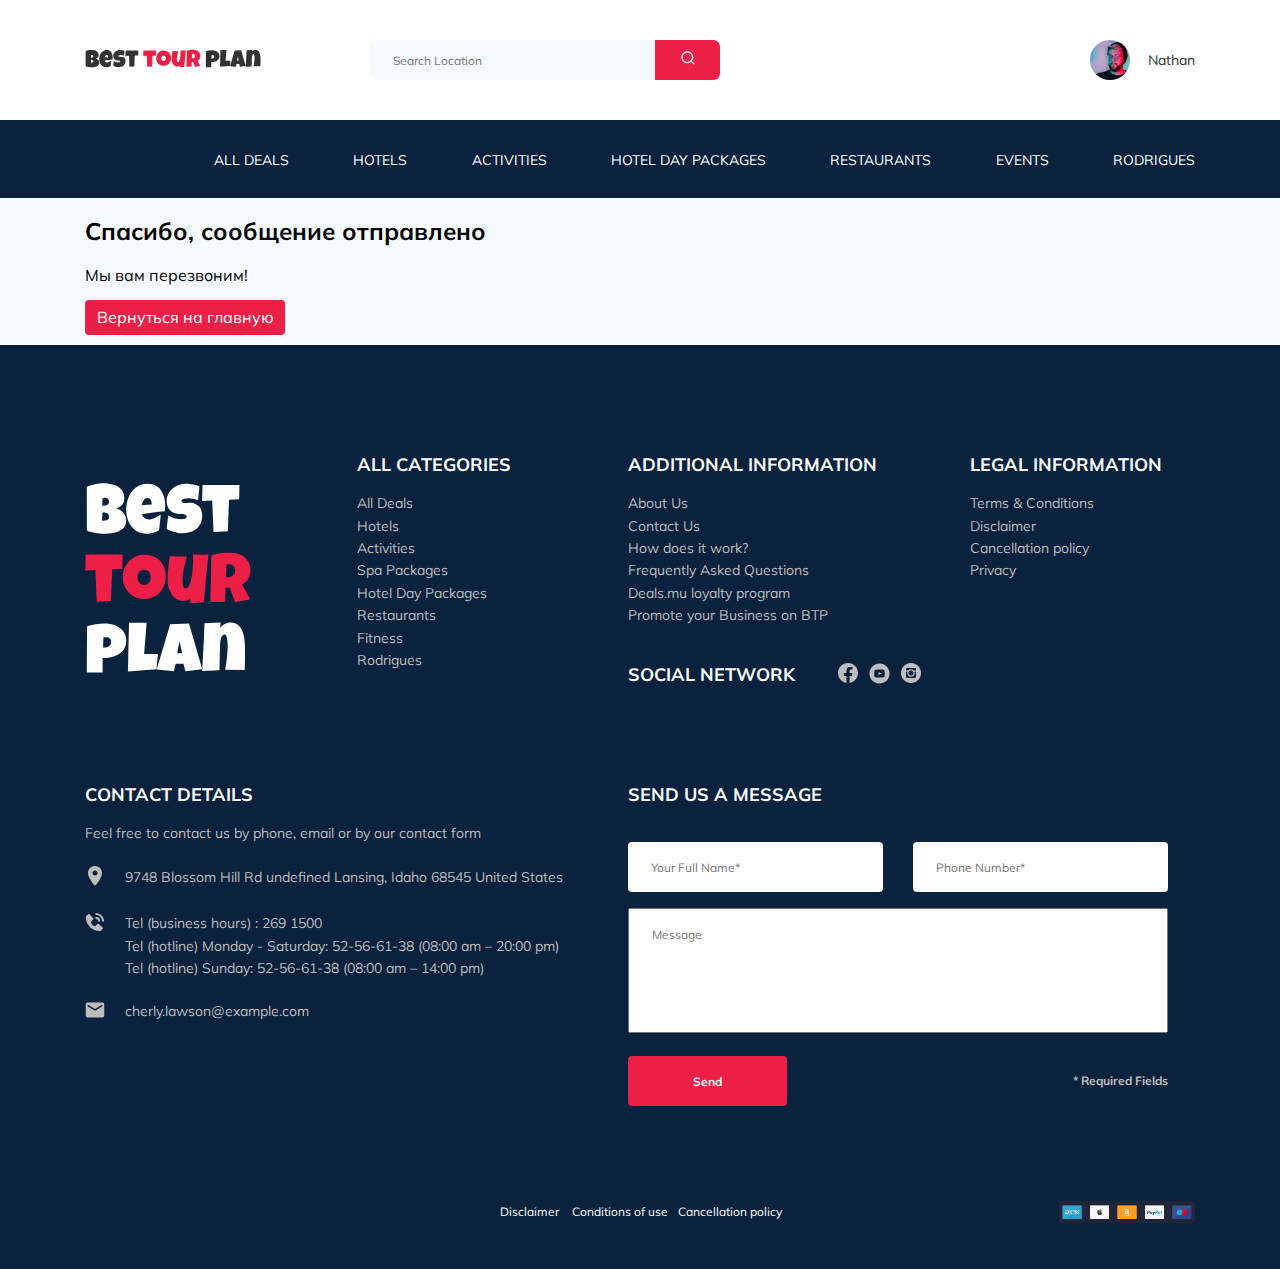
==== commit db98a58d: "fixed send.php" ====
--- a/thankyou.html
+++ b/thankyou.html
@@ -139,6 +139,9 @@
     <div class="container">
       <h2>Спасибо, сообщение отправлено</h2>
       <p>Мы вам перезвоним!</p>
+      <a href="index.html" class="mainback-link">
+        <button class="mainback-button">Вернуться на главную</button>
+      </a>
     </div>
     <section class="hotel">
       <!-- /.container -->
--- a/css/style.css
+++ b/css/style.css
@@ -15,6 +15,23 @@
 
 img {
   max-width: 100%;
+}
+
+.mainback-button {
+  background-color: #EC1F46;
+  border-radius: 4px;
+  border: none;
+  width: 200px;
+  height: 35px;
+  margin-bottom: 10px;
+  color: #fff;
+  cursor: pointer;
+}
+
+.mainback-link {
+  text-decoration: none;
+  text-transform: none;
+  margin: 0;
 }
 
 .navbar {
